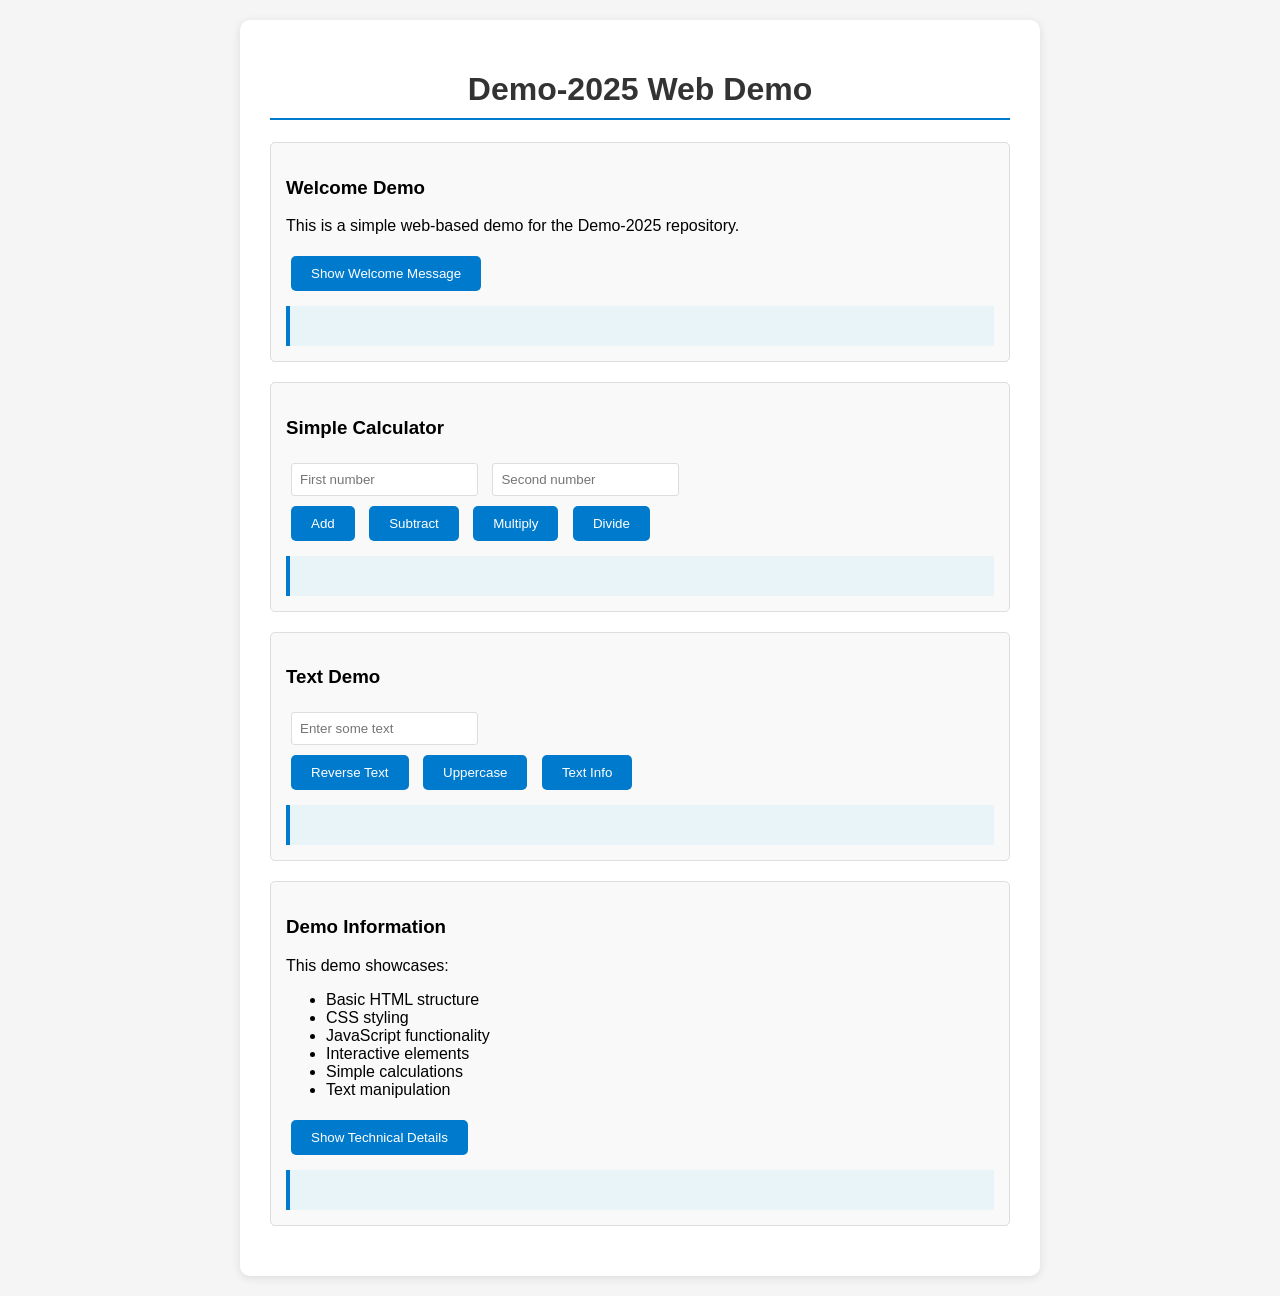
==== index.html @ 2cd06da8 "Add basic demo implementations for Blank Issue 1 Co-authored-by: williamz-hub <195102567+williamz-hu" ====
<!DOCTYPE html>
<html lang="en">
<head>
    <meta charset="UTF-8">
    <meta name="viewport" content="width=device-width, initial-scale=1.0">
    <title>Demo-2025 - Web Demo</title>
    <style>
        body {
            font-family: Arial, sans-serif;
            max-width: 800px;
            margin: 0 auto;
            padding: 20px;
            background-color: #f5f5f5;
        }
        .container {
            background: white;
            padding: 30px;
            border-radius: 10px;
            box-shadow: 0 2px 10px rgba(0,0,0,0.1);
        }
        h1 {
            color: #333;
            text-align: center;
            border-bottom: 2px solid #007acc;
            padding-bottom: 10px;
        }
        .demo-section {
            margin: 20px 0;
            padding: 15px;
            border: 1px solid #ddd;
            border-radius: 5px;
            background-color: #f9f9f9;
        }
        button {
            background-color: #007acc;
            color: white;
            border: none;
            padding: 10px 20px;
            border-radius: 5px;
            cursor: pointer;
            margin: 5px;
        }
        button:hover {
            background-color: #005999;
        }
        .output {
            margin-top: 10px;
            padding: 10px;
            background-color: #e8f4f8;
            border-left: 4px solid #007acc;
            min-height: 20px;
        }
        input[type="text"], input[type="number"] {
            padding: 8px;
            margin: 5px;
            border: 1px solid #ddd;
            border-radius: 3px;
        }
    </style>
</head>
<body>
    <div class="container">
        <h1>Demo-2025 Web Demo</h1>
        
        <div class="demo-section">
            <h3>Welcome Demo</h3>
            <p>This is a simple web-based demo for the Demo-2025 repository.</p>
            <button onclick="showWelcome()">Show Welcome Message</button>
            <div id="welcome-output" class="output"></div>
        </div>

        <div class="demo-section">
            <h3>Simple Calculator</h3>
            <input type="number" id="num1" placeholder="First number" />
            <input type="number" id="num2" placeholder="Second number" />
            <br>
            <button onclick="calculate('add')">Add</button>
            <button onclick="calculate('subtract')">Subtract</button>
            <button onclick="calculate('multiply')">Multiply</button>
            <button onclick="calculate('divide')">Divide</button>
            <div id="calc-output" class="output"></div>
        </div>

        <div class="demo-section">
            <h3>Text Demo</h3>
            <input type="text" id="text-input" placeholder="Enter some text" />
            <br>
            <button onclick="reverseText()">Reverse Text</button>
            <button onclick="uppercaseText()">Uppercase</button>
            <button onclick="getTextInfo()">Text Info</button>
            <div id="text-output" class="output"></div>
        </div>

        <div class="demo-section">
            <h3>Demo Information</h3>
            <p>This demo showcases:</p>
            <ul>
                <li>Basic HTML structure</li>
                <li>CSS styling</li>
                <li>JavaScript functionality</li>
                <li>Interactive elements</li>
                <li>Simple calculations</li>
                <li>Text manipulation</li>
            </ul>
            <button onclick="showDemoInfo()">Show Technical Details</button>
            <div id="info-output" class="output"></div>
        </div>
    </div>

    <script>
        function showWelcome() {
            const now = new Date();
            const output = document.getElementById('welcome-output');
            output.innerHTML = `
                <strong>Welcome to Demo-2025!</strong><br>
                Current time: ${now.toLocaleString()}<br>
                Thanks for trying our web demo!
            `;
        }

        function calculate(operation) {
            const num1 = parseFloat(document.getElementById('num1').value);
            const num2 = parseFloat(document.getElementById('num2').value);
            const output = document.getElementById('calc-output');

            if (isNaN(num1) || isNaN(num2)) {
                output.innerHTML = '<span style="color: red;">Please enter valid numbers</span>';
                return;
            }

            let result;
            let symbol;

            switch (operation) {
                case 'add':
                    result = num1 + num2;
                    symbol = '+';
                    break;
                case 'subtract':
                    result = num1 - num2;
                    symbol = '-';
                    break;
                case 'multiply':
                    result = num1 * num2;
                    symbol = '*';
                    break;
                case 'divide':
                    if (num2 === 0) {
                        output.innerHTML = '<span style="color: red;">Cannot divide by zero!</span>';
                        return;
                    }
                    result = num1 / num2;
                    symbol = '/';
                    break;
                default:
                    output.innerHTML = '<span style="color: red;">Unknown operation</span>';
                    return;
            }

            output.innerHTML = `<strong>${num1} ${symbol} ${num2} = ${result}</strong>`;
        }

        function reverseText() {
            const text = document.getElementById('text-input').value;
            const output = document.getElementById('text-output');
            
            if (!text) {
                output.innerHTML = '<span style="color: red;">Please enter some text</span>';
                return;
            }
            
            const reversed = text.split('').reverse().join('');
            output.innerHTML = `<strong>Reversed:</strong> ${reversed}`;
        }

        function uppercaseText() {
            const text = document.getElementById('text-input').value;
            const output = document.getElementById('text-output');
            
            if (!text) {
                output.innerHTML = '<span style="color: red;">Please enter some text</span>';
                return;
            }
            
            output.innerHTML = `<strong>Uppercase:</strong> ${text.toUpperCase()}`;
        }

        function getTextInfo() {
            const text = document.getElementById('text-input').value;
            const output = document.getElementById('text-output');
            
            if (!text) {
                output.innerHTML = '<span style="color: red;">Please enter some text</span>';
                return;
            }
            
            const charCount = text.length;
            const wordCount = text.trim().split(/\s+/).length;
            
            output.innerHTML = `
                <strong>Text Analysis:</strong><br>
                Characters: ${charCount}<br>
                Words: ${wordCount}<br>
                First character: "${text.charAt(0)}"<br>
                Last character: "${text.charAt(text.length - 1)}"
            `;
        }

        function showDemoInfo() {
            const output = document.getElementById('info-output');
            output.innerHTML = `
                <strong>Technical Details:</strong><br>
                Browser: ${navigator.userAgent.split(')')[0])})<br>
                Screen Resolution: ${screen.width}x${screen.height}<br>
                Current URL: ${window.location.href}<br>
                Demo Version: 1.0<br>
                Language: JavaScript + HTML + CSS
            `;
        }
    </script>
</body>
</html>
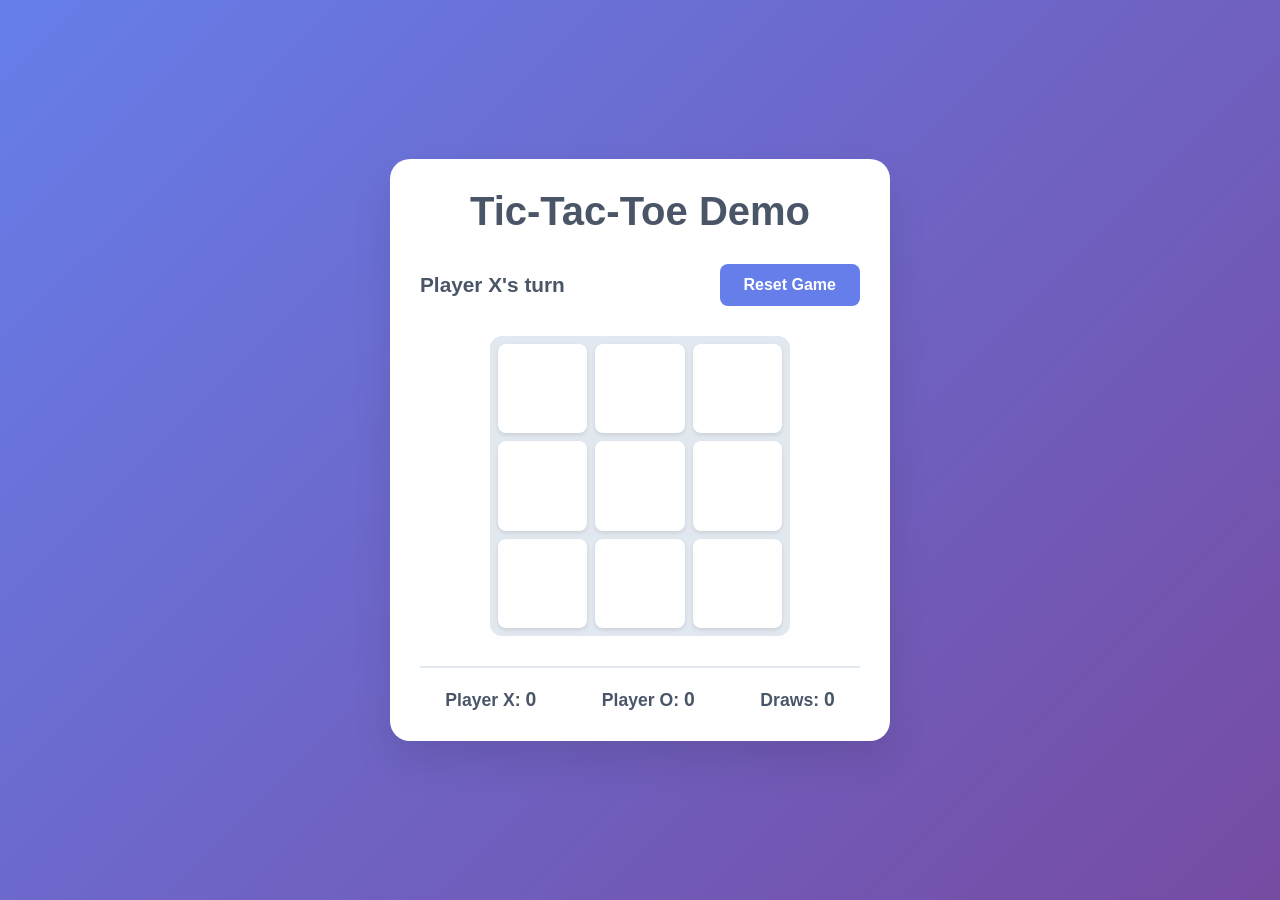
==== commit 0bc63f42: "Complete Tic-Tac-Toe demo implementation with full functionality Co-authored-by: williamz-hub <19510" ====
--- a/index.html
+++ b/index.html
@@ -3,220 +3,39 @@
 <head>
     <meta charset="UTF-8">
     <meta name="viewport" content="width=device-width, initial-scale=1.0">
-    <title>Demo-2025 - Web Demo</title>
-    <style>
-        body {
-            font-family: Arial, sans-serif;
-            max-width: 800px;
-            margin: 0 auto;
-            padding: 20px;
-            background-color: #f5f5f5;
-        }
-        .container {
-            background: white;
-            padding: 30px;
-            border-radius: 10px;
-            box-shadow: 0 2px 10px rgba(0,0,0,0.1);
-        }
-        h1 {
-            color: #333;
-            text-align: center;
-            border-bottom: 2px solid #007acc;
-            padding-bottom: 10px;
-        }
-        .demo-section {
-            margin: 20px 0;
-            padding: 15px;
-            border: 1px solid #ddd;
-            border-radius: 5px;
-            background-color: #f9f9f9;
-        }
-        button {
-            background-color: #007acc;
-            color: white;
-            border: none;
-            padding: 10px 20px;
-            border-radius: 5px;
-            cursor: pointer;
-            margin: 5px;
-        }
-        button:hover {
-            background-color: #005999;
-        }
-        .output {
-            margin-top: 10px;
-            padding: 10px;
-            background-color: #e8f4f8;
-            border-left: 4px solid #007acc;
-            min-height: 20px;
-        }
-        input[type="text"], input[type="number"] {
-            padding: 8px;
-            margin: 5px;
-            border: 1px solid #ddd;
-            border-radius: 3px;
-        }
-    </style>
+    <title>Tic-Tac-Toe Demo</title>
+    <link rel="stylesheet" href="style.css">
 </head>
 <body>
     <div class="container">
-        <h1>Demo-2025 Web Demo</h1>
+        <h1>Tic-Tac-Toe Demo</h1>
         
-        <div class="demo-section">
-            <h3>Welcome Demo</h3>
-            <p>This is a simple web-based demo for the Demo-2025 repository.</p>
-            <button onclick="showWelcome()">Show Welcome Message</button>
-            <div id="welcome-output" class="output"></div>
+        <div class="game-info">
+            <div class="status" id="status">Player X's turn</div>
+            <button class="reset-btn" id="resetBtn">Reset Game</button>
         </div>
-
-        <div class="demo-section">
-            <h3>Simple Calculator</h3>
-            <input type="number" id="num1" placeholder="First number" />
-            <input type="number" id="num2" placeholder="Second number" />
-            <br>
-            <button onclick="calculate('add')">Add</button>
-            <button onclick="calculate('subtract')">Subtract</button>
-            <button onclick="calculate('multiply')">Multiply</button>
-            <button onclick="calculate('divide')">Divide</button>
-            <div id="calc-output" class="output"></div>
+        
+        <div class="game-board" id="gameBoard">
+            <div class="cell" data-index="0"></div>
+            <div class="cell" data-index="1"></div>
+            <div class="cell" data-index="2"></div>
+            <div class="cell" data-index="3"></div>
+            <div class="cell" data-index="4"></div>
+            <div class="cell" data-index="5"></div>
+            <div class="cell" data-index="6"></div>
+            <div class="cell" data-index="7"></div>
+            <div class="cell" data-index="8"></div>
         </div>
-
-        <div class="demo-section">
-            <h3>Text Demo</h3>
-            <input type="text" id="text-input" placeholder="Enter some text" />
-            <br>
-            <button onclick="reverseText()">Reverse Text</button>
-            <button onclick="uppercaseText()">Uppercase</button>
-            <button onclick="getTextInfo()">Text Info</button>
-            <div id="text-output" class="output"></div>
-        </div>
-
-        <div class="demo-section">
-            <h3>Demo Information</h3>
-            <p>This demo showcases:</p>
-            <ul>
-                <li>Basic HTML structure</li>
-                <li>CSS styling</li>
-                <li>JavaScript functionality</li>
-                <li>Interactive elements</li>
-                <li>Simple calculations</li>
-                <li>Text manipulation</li>
-            </ul>
-            <button onclick="showDemoInfo()">Show Technical Details</button>
-            <div id="info-output" class="output"></div>
+        
+        <div class="game-stats">
+            <div class="score">
+                <span>Player X: <span id="scoreX">0</span></span>
+                <span>Player O: <span id="scoreO">0</span></span>
+                <span>Draws: <span id="scoreDraw">0</span></span>
+            </div>
         </div>
     </div>
-
-    <script>
-        function showWelcome() {
-            const now = new Date();
-            const output = document.getElementById('welcome-output');
-            output.innerHTML = `
-                <strong>Welcome to Demo-2025!</strong><br>
-                Current time: ${now.toLocaleString()}<br>
-                Thanks for trying our web demo!
-            `;
-        }
-
-        function calculate(operation) {
-            const num1 = parseFloat(document.getElementById('num1').value);
-            const num2 = parseFloat(document.getElementById('num2').value);
-            const output = document.getElementById('calc-output');
-
-            if (isNaN(num1) || isNaN(num2)) {
-                output.innerHTML = '<span style="color: red;">Please enter valid numbers</span>';
-                return;
-            }
-
-            let result;
-            let symbol;
-
-            switch (operation) {
-                case 'add':
-                    result = num1 + num2;
-                    symbol = '+';
-                    break;
-                case 'subtract':
-                    result = num1 - num2;
-                    symbol = '-';
-                    break;
-                case 'multiply':
-                    result = num1 * num2;
-                    symbol = '*';
-                    break;
-                case 'divide':
-                    if (num2 === 0) {
-                        output.innerHTML = '<span style="color: red;">Cannot divide by zero!</span>';
-                        return;
-                    }
-                    result = num1 / num2;
-                    symbol = '/';
-                    break;
-                default:
-                    output.innerHTML = '<span style="color: red;">Unknown operation</span>';
-                    return;
-            }
-
-            output.innerHTML = `<strong>${num1} ${symbol} ${num2} = ${result}</strong>`;
-        }
-
-        function reverseText() {
-            const text = document.getElementById('text-input').value;
-            const output = document.getElementById('text-output');
-            
-            if (!text) {
-                output.innerHTML = '<span style="color: red;">Please enter some text</span>';
-                return;
-            }
-            
-            const reversed = text.split('').reverse().join('');
-            output.innerHTML = `<strong>Reversed:</strong> ${reversed}`;
-        }
-
-        function uppercaseText() {
-            const text = document.getElementById('text-input').value;
-            const output = document.getElementById('text-output');
-            
-            if (!text) {
-                output.innerHTML = '<span style="color: red;">Please enter some text</span>';
-                return;
-            }
-            
-            output.innerHTML = `<strong>Uppercase:</strong> ${text.toUpperCase()}`;
-        }
-
-        function getTextInfo() {
-            const text = document.getElementById('text-input').value;
-            const output = document.getElementById('text-output');
-            
-            if (!text) {
-                output.innerHTML = '<span style="color: red;">Please enter some text</span>';
-                return;
-            }
-            
-            const charCount = text.length;
-            const wordCount = text.trim().split(/\s+/).length;
-            
-            output.innerHTML = `
-                <strong>Text Analysis:</strong><br>
-                Characters: ${charCount}<br>
-                Words: ${wordCount}<br>
-                First character: "${text.charAt(0)}"<br>
-                Last character: "${text.charAt(text.length - 1)}"
-            `;
-        }
-
-        function showDemoInfo() {
-            const output = document.getElementById('info-output');
-            output.innerHTML = `
-                <strong>Technical Details:</strong><br>
-                Browser: ${navigator.userAgent.split(')')[0])})<br>
-                Screen Resolution: ${screen.width}x${screen.height}<br>
-                Current URL: ${window.location.href}<br>
-                Demo Version: 1.0<br>
-                Language: JavaScript + HTML + CSS
-            `;
-        }
-    </script>
+    
+    <script src="script.js"></script>
 </body>
 </html>
--- a/style.css
+++ b/style.css
@@ -0,0 +1,170 @@
+/* Reset and base styles */
+* {
+    margin: 0;
+    padding: 0;
+    box-sizing: border-box;
+}
+
+body {
+    font-family: 'Arial', sans-serif;
+    background: linear-gradient(135deg, #667eea 0%, #764ba2 100%);
+    min-height: 100vh;
+    display: flex;
+    justify-content: center;
+    align-items: center;
+    color: #333;
+}
+
+.container {
+    background: white;
+    border-radius: 20px;
+    padding: 30px;
+    box-shadow: 0 20px 40px rgba(0, 0, 0, 0.1);
+    text-align: center;
+    max-width: 500px;
+    width: 90%;
+}
+
+h1 {
+    color: #4a5568;
+    margin-bottom: 30px;
+    font-size: 2.5em;
+    font-weight: bold;
+}
+
+.game-info {
+    display: flex;
+    justify-content: space-between;
+    align-items: center;
+    margin-bottom: 30px;
+    flex-wrap: wrap;
+    gap: 15px;
+}
+
+.status {
+    font-size: 1.3em;
+    font-weight: bold;
+    color: #4a5568;
+}
+
+.reset-btn {
+    background: #667eea;
+    color: white;
+    border: none;
+    padding: 12px 24px;
+    border-radius: 8px;
+    cursor: pointer;
+    font-size: 1em;
+    font-weight: bold;
+    transition: background 0.3s ease;
+}
+
+.reset-btn:hover {
+    background: #5a67d8;
+    transform: translateY(-2px);
+}
+
+.game-board {
+    display: grid;
+    grid-template-columns: repeat(3, 1fr);
+    grid-template-rows: repeat(3, 1fr);
+    gap: 8px;
+    margin: 30px auto;
+    max-width: 300px;
+    background: #e2e8f0;
+    padding: 8px;
+    border-radius: 12px;
+}
+
+.cell {
+    aspect-ratio: 1;
+    background: white;
+    border: none;
+    border-radius: 8px;
+    cursor: pointer;
+    display: flex;
+    align-items: center;
+    justify-content: center;
+    font-size: 3em;
+    font-weight: bold;
+    transition: all 0.2s ease;
+    box-shadow: 0 2px 4px rgba(0, 0, 0, 0.1);
+}
+
+.cell:hover {
+    background: #f7fafc;
+    transform: scale(1.05);
+}
+
+.cell.disabled {
+    cursor: not-allowed;
+    opacity: 0.7;
+}
+
+.cell.x {
+    color: #e53e3e;
+}
+
+.cell.o {
+    color: #3182ce;
+}
+
+.winning-cell {
+    background: #68d391 !important;
+    color: white !important;
+    animation: pulse 0.6s ease-in-out infinite alternate;
+}
+
+@keyframes pulse {
+    from {
+        transform: scale(1);
+    }
+    to {
+        transform: scale(1.1);
+    }
+}
+
+.game-stats {
+    margin-top: 30px;
+    padding-top: 20px;
+    border-top: 2px solid #e2e8f0;
+}
+
+.score {
+    display: flex;
+    justify-content: space-around;
+    flex-wrap: wrap;
+    gap: 15px;
+}
+
+.score span {
+    font-weight: bold;
+    color: #4a5568;
+    font-size: 1.1em;
+}
+
+/* Responsive design */
+@media (max-width: 480px) {
+    .container {
+        padding: 20px;
+        margin: 20px;
+    }
+    
+    h1 {
+        font-size: 2em;
+    }
+    
+    .cell {
+        font-size: 2.5em;
+    }
+    
+    .game-info {
+        flex-direction: column;
+        gap: 10px;
+    }
+    
+    .score {
+        flex-direction: column;
+        gap: 10px;
+    }
+}
